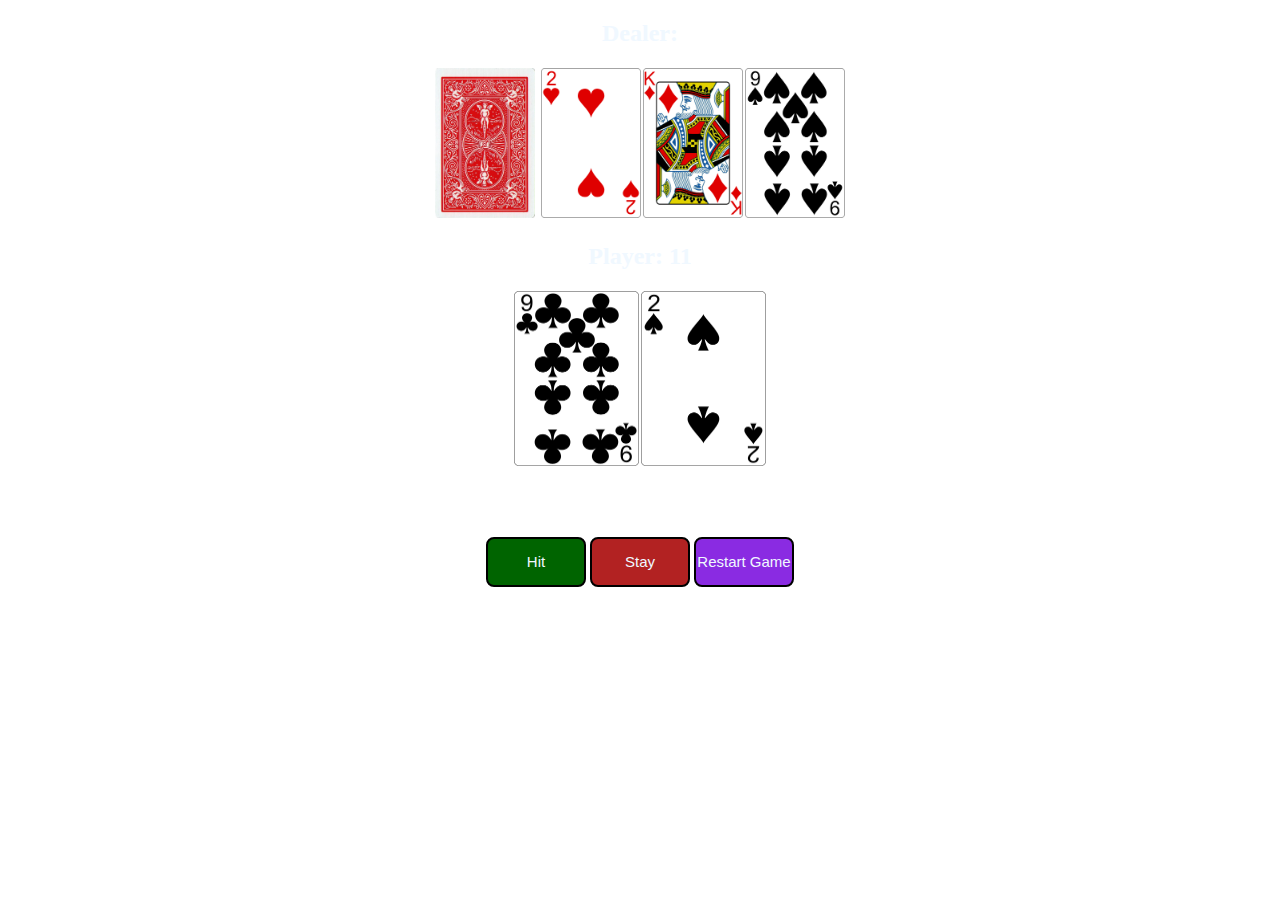
==== index.html @ 2c1c465b "first commit" ====
<!DOCTYPE html>
<html lang="en">

<head>
    <meta charset="UTF-8">
    <meta http-equiv="X-UA-Compatible" content="IE=edge">
    <meta name="viewport" content="width=device-width, initial-scale=1.0">
    <title>BlackJack</title>
    <link rel="stylesheet" href="index.css">

</head>

<body>
    <h2>Dealer:
        <span id="dealer-sum"></span>
    </h2>

    <div id="dealer-cards">
        <img id="hidden" src="img/cards/BACK.png">
    </div>


    <h2>Player:
        <span id="player-sum"></span>
    </h2>
    <div id="player-cards"></div>
    <p id="message"></p>
    <button id="hit">Hit</button>
    <button id="stay">Stay</button>
    <button id="restart">Restart Game</button>

</body>
<script src="index.js"></script>

</html>
---- index.css ----
body {
    font-family: Georgia, serif;
    text-align: center;
    background-image: url("img/table.jpg");
    background-repeat: no-repeat;
    background-size:cover;
    color:aliceblue;

}

#hit {
    width: 100px;
    height: 50px;
    border-radius: 8px;
    background-color:darkgreen;
color: aliceblue;
padding: 1px;
border: 2px solid black;
font-size: 15px;
margin-top:50px;

}

#hit:hover {
    box-shadow: 0 1px 10px 0 rgba(0,0,0,0.24),0 10px 100px 0 rgba(0,0,0,0.19);
}
#hit:active{
    transform: translateY(2px);
}
#stay {
    width: 100px;
    height: 50px;
    border-radius: 8px;
    background-color:firebrick;
    color: aliceblue;
    padding: 1px;
    border: 2px solid black;
    font-size: 15px;
    
    margin-top:50px;

}
#stay:hover {
    box-shadow: 0 1px 10px 0 rgba(0,0,0,0.24),0 10px 100px 0 rgba(0,0,0,0.19);
}
#stay:active{
    transform: translateY(2px);
}

#dealer-cards img {
    height: 150px;
    width: 100px;
    margin: 1px;
  
}

#player-cards img {
    height: 175px;
    width: 125px;
    margin: 1px;
}


#hidden{
    height: 150px;
    width: 100px;
    margin: 1px;

 

}

#restart {
    width: 100px;
    height: 50px;
    border-radius: 8px;
    background-color:blueviolet;
    color: aliceblue;
    padding: 1px;
    border: 2px solid black;
    font-size: 15px;
    
    margin-top:50px;

}
#stay:restart {
    box-shadow: 0 1px 10px 0 rgba(0,0,0,0.24),0 10px 100px 0 rgba(0,0,0,0.19);
}
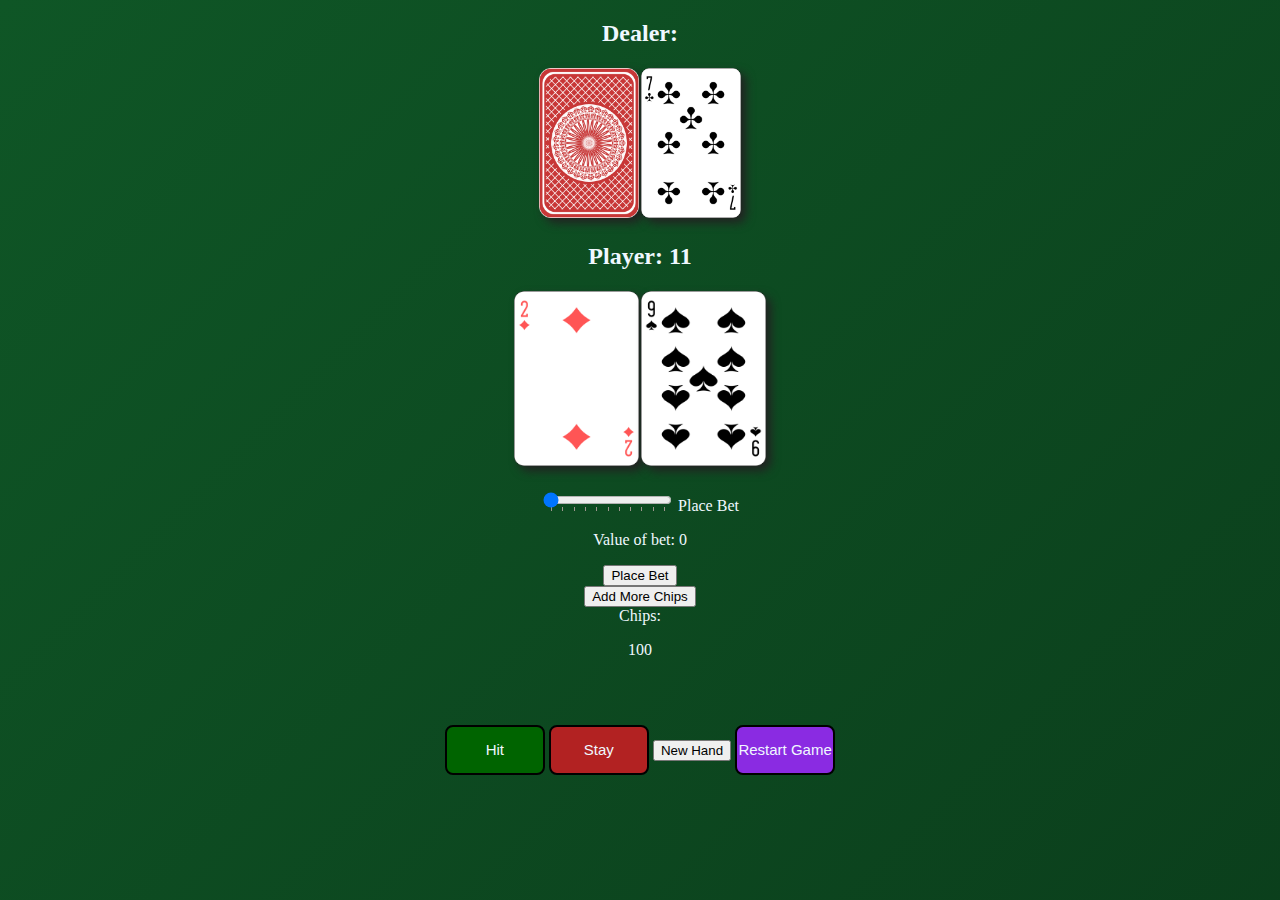
==== commit d25d2ab0: "second commit" ====
--- a/index.html
+++ b/index.html
@@ -16,7 +16,7 @@
     </h2>
 
     <div id="dealer-cards">
-        <img id="hidden" src="img/cards/BACK.png">
+
     </div>
 
 
@@ -25,9 +25,37 @@
     </h2>
     <div id="player-cards"></div>
     <p id="message"></p>
+    <form id="place-bet">
+        <input type="range" id="bet" name="bet" min="0" max="10" value="0" step="1" list="markers" required>
+        <label for="bet">Place Bet</label>
+        <datalist id="markers">
+            <option value="0"></option>
+            <option value="1"></option>
+            <option value="2"></option>
+            <option value="3"></option>
+            <option value="4"></option>
+            <option value="5"></option>
+            <option value="6"></option>
+            <option value="7"></option>
+            <option value="8"></option>
+            <option value="9"></option>
+            <option value="10"></option>
+        </datalist>
+        <p>Value of bet: <output id="value"></output></p>
+        <button type="submit">Place Bet</button>
+    </form>
+    <div>
+        <button id="add-chips">Add More Chips</button>
+    </div>
+<div> Chips:
+    <p id="total-chips"></p>
+
+</div>
     <button id="hit">Hit</button>
     <button id="stay">Stay</button>
+    <button id="new-hand">New Hand</button>
     <button id="restart">Restart Game</button>
+
 
 </body>
 <script src="index.js"></script>
--- a/index.css
+++ b/index.css
@@ -1,12 +1,13 @@
 body {
     font-family: Georgia, serif;
     text-align: center;
-    background-image: url("img/table.jpg");
     background-repeat: no-repeat;
-    background-size:cover;
     color:aliceblue;
+    background: linear-gradient(-45deg, #000000, #0F5626);
+	background-size: 400% 400%;
 
 }
+
 
 #hit {
     width: 100px;
@@ -86,3 +87,16 @@
 #stay:restart {
     box-shadow: 0 1px 10px 0 rgba(0,0,0,0.24),0 10px 100px 0 rgba(0,0,0,0.19);
 }
+
+img {
+    width: 150px;
+    -webkit-filter: drop-shadow(5px 5px 5px #222);
+    filter: drop-shadow(5px 5px 5px #222);
+    transform: translateY(0);
+    transition: transform 150ms
+    
+  }
+
+  img:hover{
+    transform: translateY(-2px);
+  }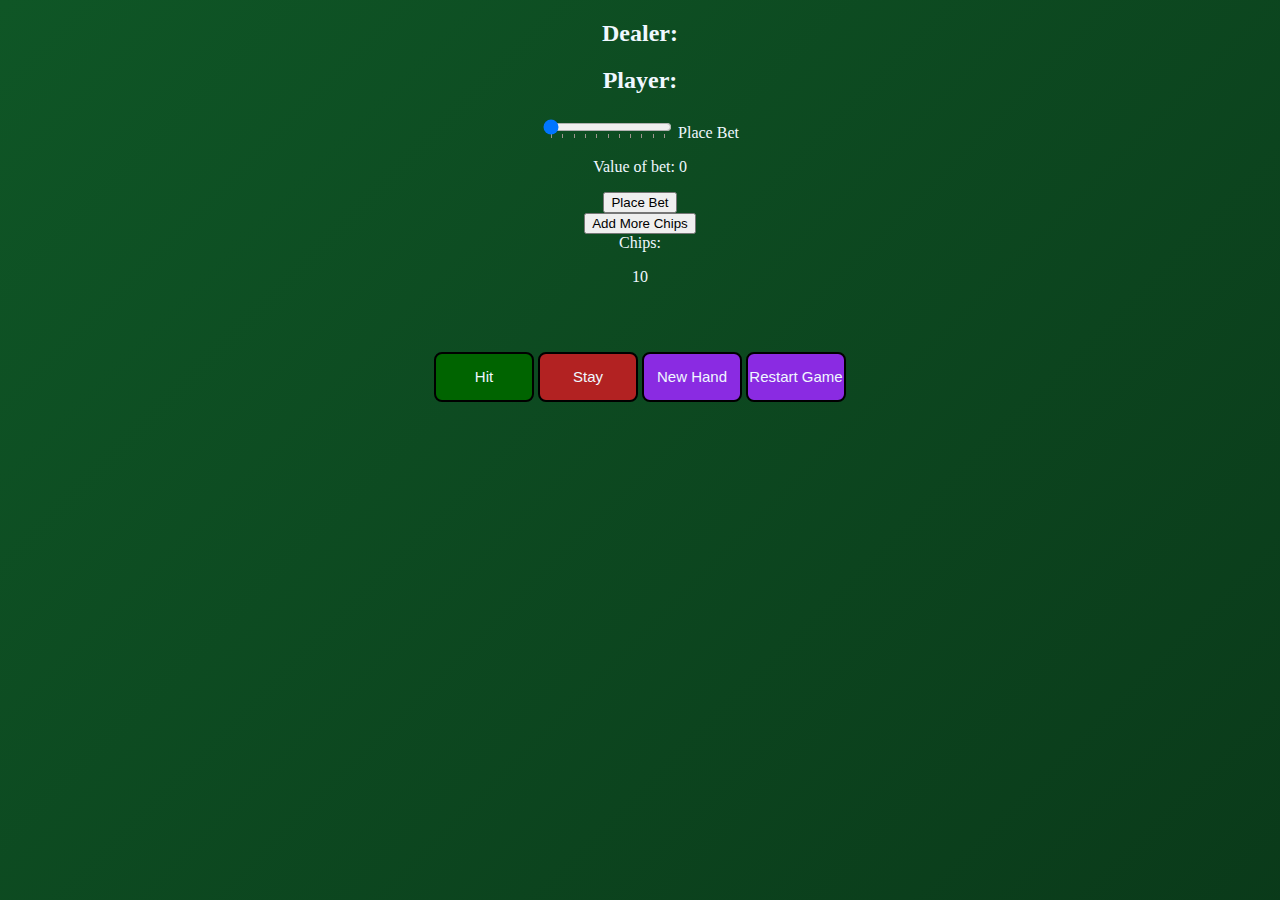
==== commit 4e0d8170: "minor  changes" ====
--- a/index.html
+++ b/index.html
@@ -1,25 +1,18 @@
 <!DOCTYPE html>
 <html lang="en">
-
 <head>
     <meta charset="UTF-8">
     <meta http-equiv="X-UA-Compatible" content="IE=edge">
     <meta name="viewport" content="width=device-width, initial-scale=1.0">
     <title>BlackJack</title>
     <link rel="stylesheet" href="index.css">
-
 </head>
-
 <body>
     <h2>Dealer:
         <span id="dealer-sum"></span>
     </h2>
-
     <div id="dealer-cards">
-
     </div>
-
-
     <h2>Player:
         <span id="player-sum"></span>
     </h2>
@@ -49,15 +42,11 @@
     </div>
 <div> Chips:
     <p id="total-chips"></p>
-
 </div>
     <button id="hit">Hit</button>
     <button id="stay">Stay</button>
     <button id="new-hand">New Hand</button>
     <button id="restart">Restart Game</button>
-
-
 </body>
 <script src="index.js"></script>
-
 </html>--- a/index.css
+++ b/index.css
@@ -1,64 +1,62 @@
 body {
-    font-family: Georgia, serif;
-    text-align: center;
-    background-repeat: no-repeat;
-    color:aliceblue;
-    background: linear-gradient(-45deg, #000000, #0F5626);
-	background-size: 400% 400%;
-
+font-family: Georgia, serif;
+text-align: center;
+background-repeat: no-repeat;
+color:aliceblue;
+background: linear-gradient(-45deg, #000000, #0F5626);
+background-size: 400% 400%;
 }
 
-
 #hit {
-    width: 100px;
-    height: 50px;
-    border-radius: 8px;
-    background-color:darkgreen;
+width: 100px;
+height: 50px;
+border-radius: 8px;
+background-color:darkgreen;
 color: aliceblue;
 padding: 1px;
 border: 2px solid black;
 font-size: 15px;
 margin-top:50px;
-
 }
 
 #hit:hover {
-    box-shadow: 0 1px 10px 0 rgba(0,0,0,0.24),0 10px 100px 0 rgba(0,0,0,0.19);
+box-shadow: 0 1px 10px 0 rgba(0,0,0,0.24),0 10px 100px 0 rgba(0,0,0,0.19);
 }
+
 #hit:active{
-    transform: translateY(2px);
+transform: translateY(2px);
 }
+
 #stay {
-    width: 100px;
-    height: 50px;
-    border-radius: 8px;
-    background-color:firebrick;
-    color: aliceblue;
-    padding: 1px;
-    border: 2px solid black;
-    font-size: 15px;
-    
-    margin-top:50px;
+width: 100px;
+height: 50px;
+border-radius: 8px;
+background-color:firebrick;
+color: aliceblue;
+padding: 1px;
+border: 2px solid black;
+font-size: 15px;
+margin-top:50px;
+}
 
+#stay:hover {
+box-shadow: 0 1px 10px 0 rgba(0,0,0,0.24),0 10px 100px 0 rgba(0,0,0,0.19);
 }
-#stay:hover {
-    box-shadow: 0 1px 10px 0 rgba(0,0,0,0.24),0 10px 100px 0 rgba(0,0,0,0.19);
-}
+
 #stay:active{
-    transform: translateY(2px);
+transform: translateY(2px);
 }
 
 #dealer-cards img {
-    height: 150px;
-    width: 100px;
-    margin: 1px;
-  
+height: 150px;
+width: 100px;
+margin: 1px;
 }
 
 #player-cards img {
-    height: 175px;
-    width: 125px;
-    margin: 1px;
+height: 175px;
+width: 125px;
+margin: 1px;
 }
 
 
@@ -84,7 +82,7 @@
     margin-top:50px;
 
 }
-#stay:restart {
+#restart:hover {
     box-shadow: 0 1px 10px 0 rgba(0,0,0,0.24),0 10px 100px 0 rgba(0,0,0,0.19);
 }
 
@@ -99,4 +97,21 @@
 
   img:hover{
     transform: translateY(-2px);
-  }+  }
+
+  #new-hand {
+    width: 100px;
+    height: 50px;
+    border-radius: 8px;
+    background-color:blueviolet;
+    color: aliceblue;
+    padding: 1px;
+    border: 2px solid black;
+    font-size: 15px;
+    
+    margin-top:50px;
+
+}
+#new-hand:hover {
+    box-shadow: 0 1px 10px 0 rgba(0,0,0,0.24),0 10px 100px 0 rgba(0,0,0,0.19);
+}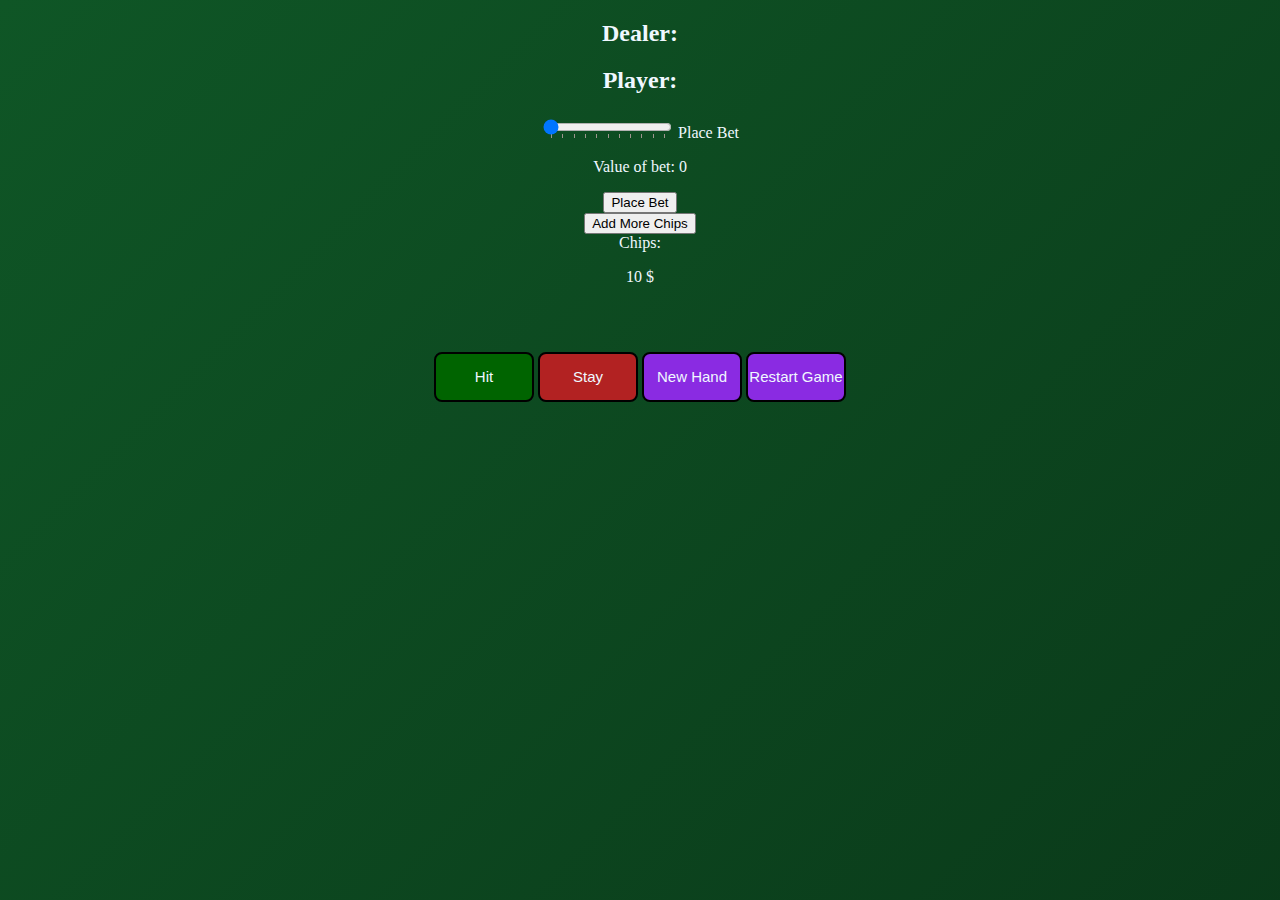
==== commit 2c7649d1: "minor  changes" ====
--- a/index.html
+++ b/index.html
@@ -34,7 +34,7 @@
             <option value="9"></option>
             <option value="10"></option>
         </datalist>
-        <p>Value of bet: <output id="value"></output></p>
+        <p>Value of bet: <output id="value-of-bet"></output></p>
         <button type="submit">Place Bet</button>
     </form>
     <div>
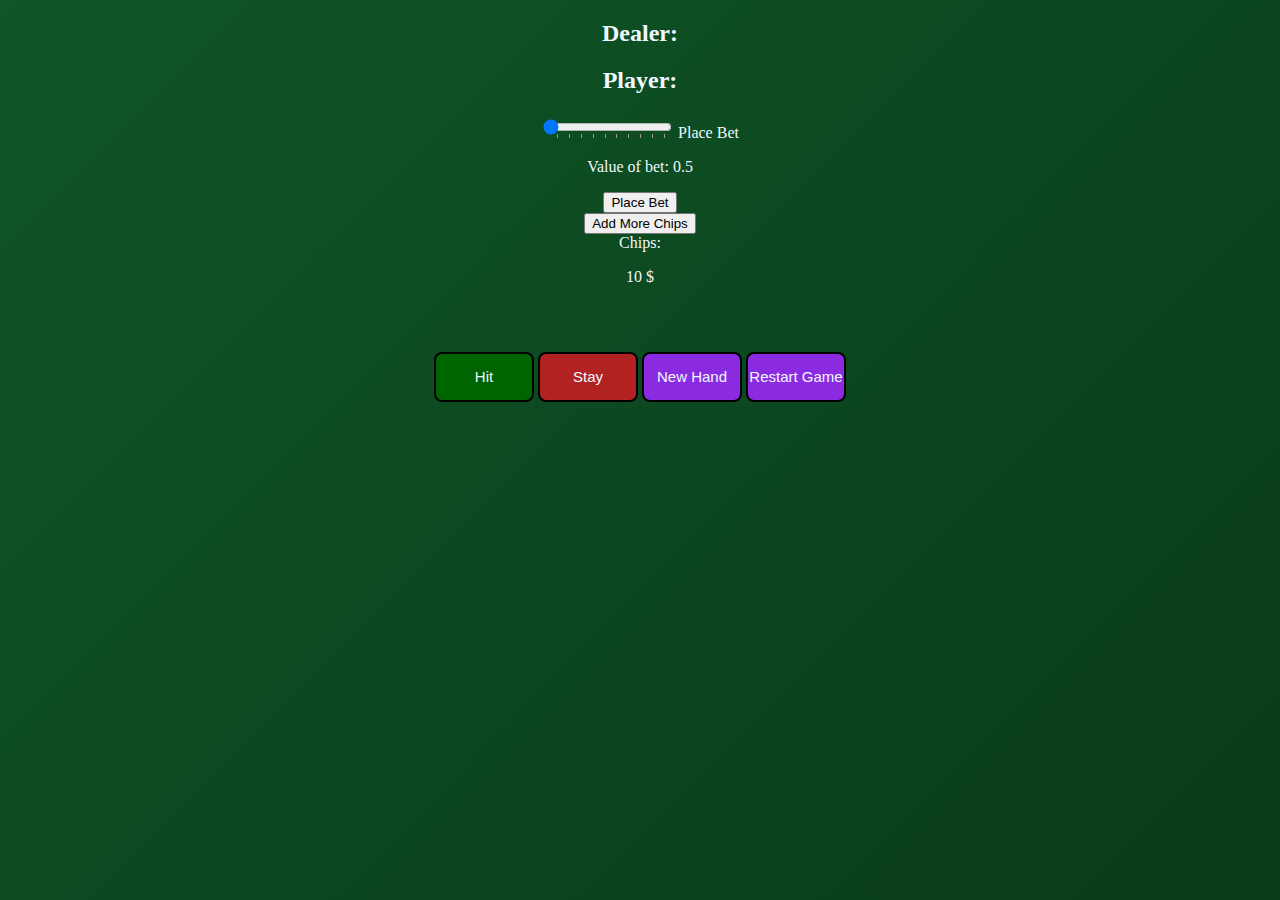
==== commit 07b8fdae: "add chips and place bet button changes" ====
--- a/index.html
+++ b/index.html
@@ -17,9 +17,9 @@
         <span id="player-sum"></span>
     </h2>
     <div id="player-cards"></div>
-    <p id="message"></p>
+    <div id = "msg-div"></div>
     <form id="place-bet">
-        <input type="range" id="bet" name="bet" min="0" max="10" value="0" step="1" list="markers" required>
+        <input type="range" id="bet" name="bet" min="0.5" max="10" value="0" step="0.5" list="markers" required>
         <label for="bet">Place Bet</label>
         <datalist id="markers">
             <option value="0"></option>
@@ -35,7 +35,7 @@
             <option value="10"></option>
         </datalist>
         <p>Value of bet: <output id="value-of-bet"></output></p>
-        <button type="submit">Place Bet</button>
+        <button type="submit" id ="place-bet-btn">Place Bet</button>
     </form>
     <div>
         <button id="add-chips">Add More Chips</button>
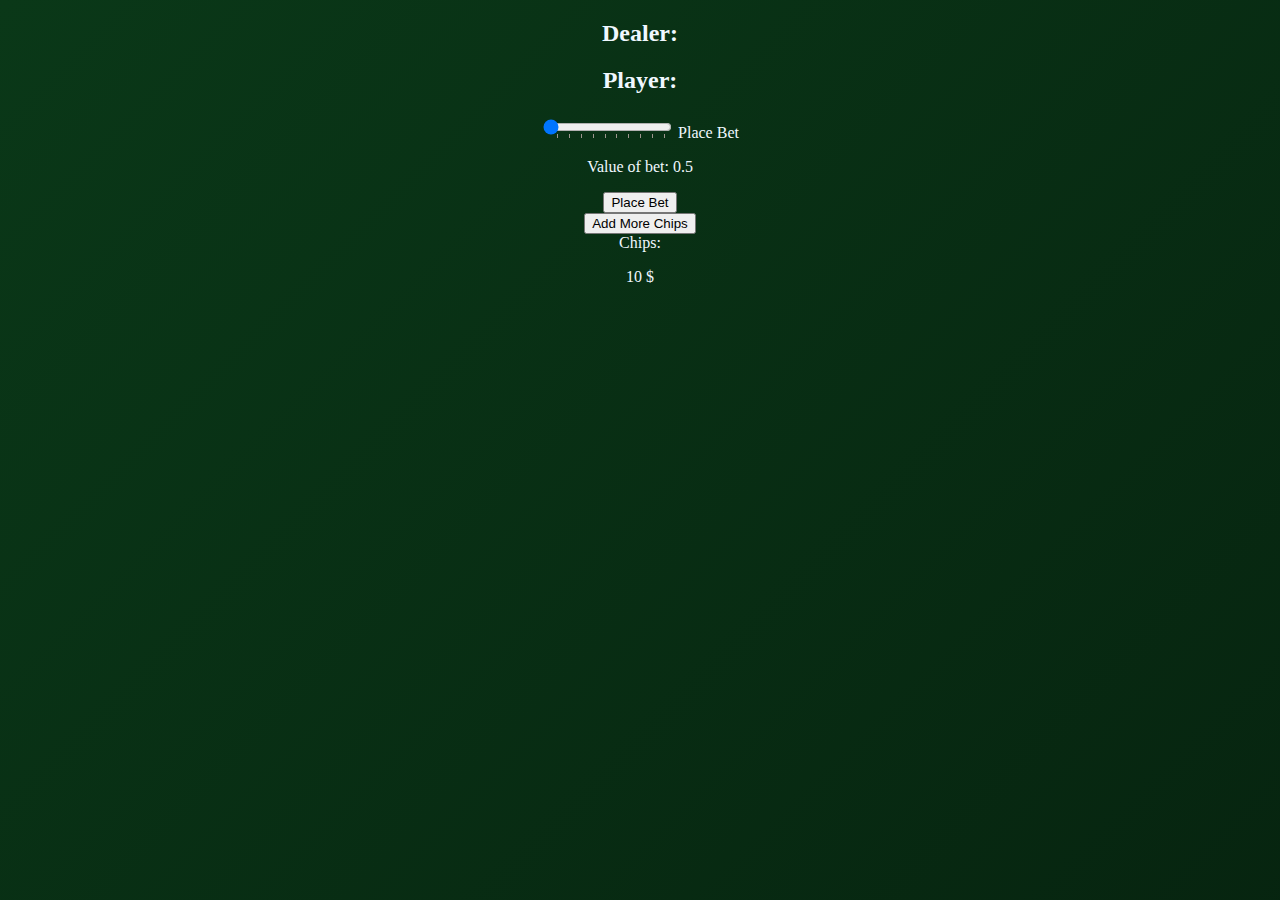
==== commit cd53d9c4: "minor changes" ====
--- a/index.html
+++ b/index.html
@@ -17,7 +17,9 @@
         <span id="player-sum"></span>
     </h2>
     <div id="player-cards"></div>
-    <div id = "msg-div"></div>
+    <div>
+        <p id = "outcome-message"></p>
+    </div>
     <form id="place-bet">
         <input type="range" id="bet" name="bet" min="0.5" max="10" value="0" step="0.5" list="markers" required>
         <label for="bet">Place Bet</label>
@@ -46,7 +48,6 @@
     <button id="hit">Hit</button>
     <button id="stay">Stay</button>
     <button id="new-hand">New Hand</button>
-    <button id="restart">Restart Game</button>
 </body>
 <script src="index.js"></script>
 </html>--- a/index.css
+++ b/index.css
@@ -3,7 +3,7 @@
 text-align: center;
 background-repeat: no-repeat;
 color:aliceblue;
-background: linear-gradient(-45deg, #000000, #0F5626);
+background: linear-gradient(-45deg, #000000, #0a3818);
 background-size: 400% 400%;
 }
 
@@ -17,6 +17,7 @@
 border: 2px solid black;
 font-size: 15px;
 margin-top:50px;
+display:none;
 }
 
 #hit:hover {
@@ -37,6 +38,7 @@
 border: 2px solid black;
 font-size: 15px;
 margin-top:50px;
+display: none;
 }
 
 #stay:hover {
@@ -64,12 +66,22 @@
     height: 150px;
     width: 100px;
     margin: 1px;
-
- 
-
 }
 
-#restart {
+img {
+    width: 150px;
+    -webkit-filter: drop-shadow(5px 5px 5px #222);
+    filter: drop-shadow(5px 5px 5px #222);
+    transform: translateY(0);
+    transition: transform 150ms 
+  }
+
+  img:hover{
+    transform: translateY(-2px);
+  }
+
+  #new-hand {
+    display: none;
     width: 100px;
     height: 50px;
     border-radius: 8px;
@@ -82,36 +94,7 @@
     margin-top:50px;
 
 }
-#restart:hover {
-    box-shadow: 0 1px 10px 0 rgba(0,0,0,0.24),0 10px 100px 0 rgba(0,0,0,0.19);
-}
 
-img {
-    width: 150px;
-    -webkit-filter: drop-shadow(5px 5px 5px #222);
-    filter: drop-shadow(5px 5px 5px #222);
-    transform: translateY(0);
-    transition: transform 150ms
-    
-  }
-
-  img:hover{
-    transform: translateY(-2px);
-  }
-
-  #new-hand {
-    width: 100px;
-    height: 50px;
-    border-radius: 8px;
-    background-color:blueviolet;
-    color: aliceblue;
-    padding: 1px;
-    border: 2px solid black;
-    font-size: 15px;
-    
-    margin-top:50px;
-
-}
 #new-hand:hover {
     box-shadow: 0 1px 10px 0 rgba(0,0,0,0.24),0 10px 100px 0 rgba(0,0,0,0.19);
 }